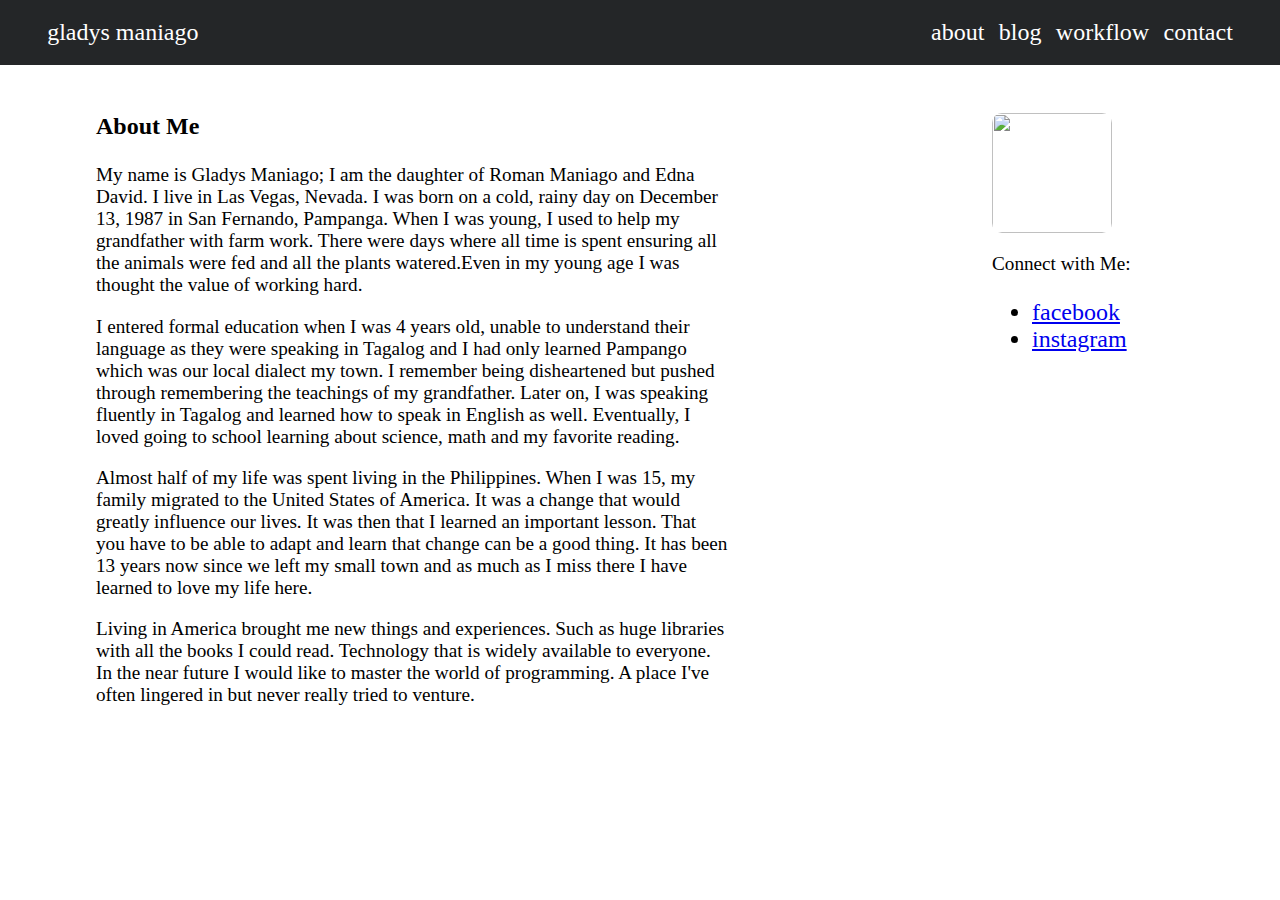
==== about.html @ 4050f422 "Adds content to about.html." ====
<html>
<head>
  <title>About Me</title>
  <link rel="stylesheet" type="text/css" href="app.css">
  <link rel="stylesheet" type="text/css" href="normalize.css">
</head>

<body>
    <ul class="horizontal-nav clearfix">
    <li><h1><a href="http://gladisaur87.github.io">gladys maniago</a></h1></li>

    <li>
      <ul>
        <li><a href="http://gladisaur87.github.io/about.html">about</a></li>
        <li><a href="http://gladisaur87.github.io/blog.html">blog</a></li>
        <li><a href="http://gladisaur87.github.io/workflow.html">workflow</a></li>
        <li><a href="http://gladisaur87.github.io/contact.html">contact</a></li>
      </ul>
    </li>
      
  </ul>
  <div id="main">
    <h3>About Me</h3>
    <p>My name is Gladys Maniago; I am the daughter of Roman Maniago and Edna David. I live in Las Vegas, Nevada. I was born on a cold, rainy day on December 13, 1987 in San Fernando, Pampanga. When I was young, I used to help my grandfather with farm work. There were days where all time is spent ensuring all the animals were fed and all the plants watered.Even in my young age I was thought the value of working hard.</p>

  <p>I entered formal education when I was 4 years old, unable to understand their language as they were speaking in Tagalog and I had only learned Pampango which was our local dialect my town. I remember being disheartened but pushed through remembering the teachings of my grandfather. Later on, I was speaking fluently in Tagalog and learned how to speak in English as well. Eventually, I loved going to school learning about science, math and my favorite reading.</p>
  <p>Almost half of my life was spent living in the Philippines. When I was 15, my family migrated to the United States of America. It was a change that would greatly influence our lives. It was then that I learned an important lesson. That you have to be able to adapt and learn that change can be a good thing. It has been 13 years now since we left my small town and as much as I miss there I have learned to love my life here.</p>
  <p>Living in America brought me new things and experiences. Such as huge libraries with all the books I could read. Technology that is widely available to everyone. In the near future I would like to master the world of programming. A place I've often lingered in but never really tried to venture.</p>
    </p>
  </div>

  <div id="sidebar">
    <img src="me.jpg">
    <p>Connect with Me:</p>
    <ul>
      <li><a href="https://www.facebook.com/gfdmaniago">facebook</a></li>
      <li><a href="https://instagram.com/gladbag13/">instagram</a></li>
     </ul>
  </div>
</body>
</html>
---- app.css ----
ul {
	background-color: #242628;
	}
	/*Horizonal Nav */

*{
	font-family: Andale Mono; 
	box-sizing: border-box;
	font-size: 24px; /* 1em/ 1rem /100*/
}

.clearfix {
	overflow: auto;
}
.horizontal-nav {
	margin: 0;
	padding: 0;
	background-color: #242628;
}

.horizontal-nav h1 {
	margin:0;
	padding:0;
	font-weight: normal;
	font-size: 1rem;
	float: left;
}
.horizontal-nav li {
	list-style: none;

}

.horizontal-nav ul{
	margin:0;
	padding:0;
}
.horizontal-nav a {
		display: block; 
		padding: .8rem .3rem;
		font-weight: normal;
		font-size: 1rem;
		color: white;
		text-decoration: none;
		float: right;

} 
.horizontal-nav > li:first-child{
	float: left;
  	padding-left: 40px;
}

.horizontal-nav > li:last-child{
	float: right;
  	padding-right: 40px;
}
.horizontal-nav > li:last-child li{
	float: left;
}

#main {
	float:left;
	width: 70%;
	padding: 1rem;
    padding-top: 1rem;
    padding-left: 4rem;
    padding-right: 7rem;
}
p{
  font-size: .8rem;
}
#sidebar{
	float:right;
	width: 30%;
	padding: 4rem;
    padding-top: 2rem;
    padding-left: 4rem;
    padding-right: 4rem;
    position: relative;

}
img {
    width: 5rem;
    height: 5rem;
    text-align: center;
	border-radius: 10px;
}
#sidebar ul {
	background: white;
}
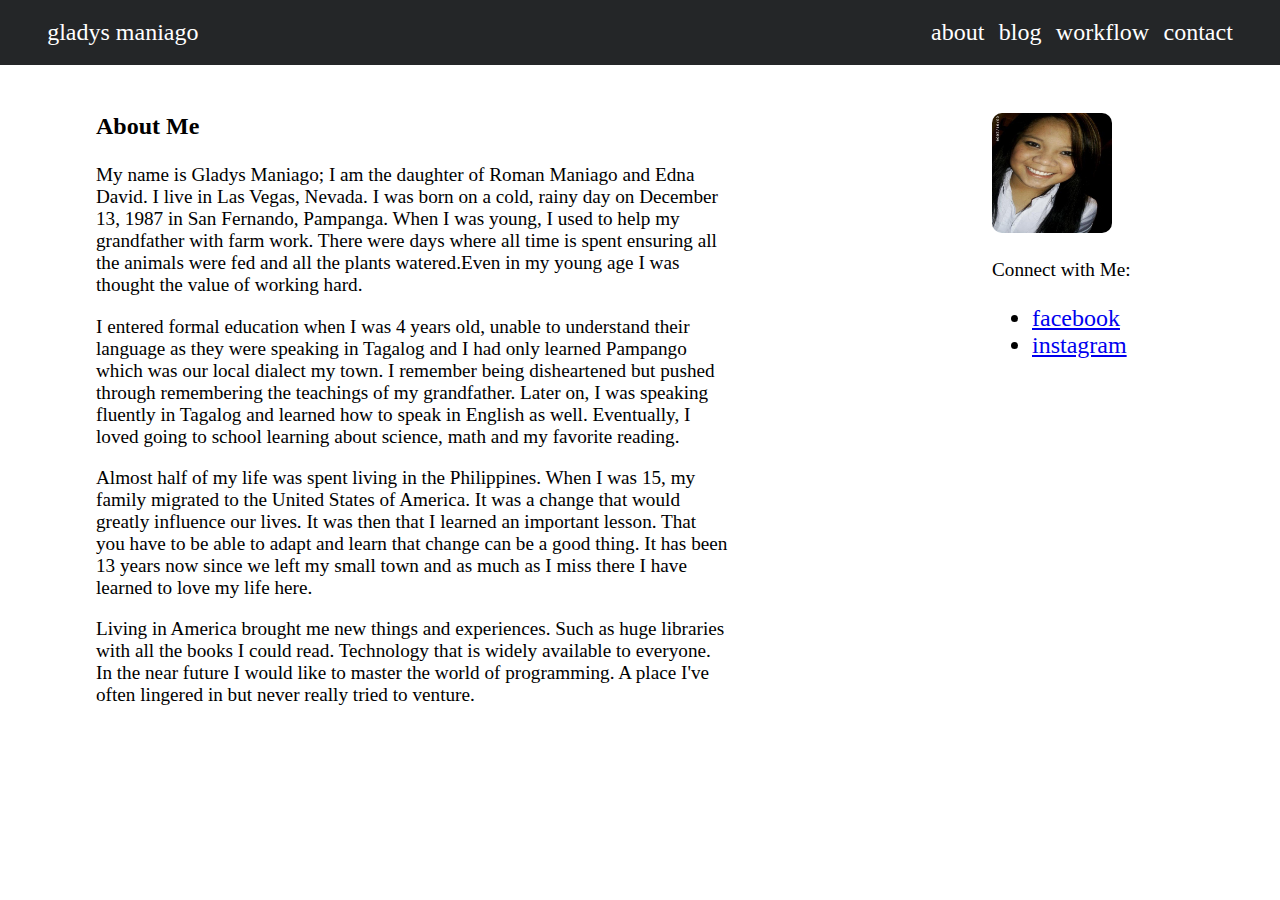
==== commit de08b8f8: "Adds workflow page and content to website." ====
--- a/about.html
+++ b/about.html
@@ -1,3 +1,4 @@
+<!DOCTYPE html>
 <html>
 <head>
   <title>About Me</title>
--- a/app.css
+++ b/app.css
@@ -27,7 +27,6 @@
 }
 .horizontal-nav li {
 	list-style: none;
-
 }
 
 .horizontal-nav ul{
@@ -35,14 +34,13 @@
 	padding:0;
 }
 .horizontal-nav a {
-		display: block; 
-		padding: .8rem .3rem;
-		font-weight: normal;
-		font-size: 1rem;
-		color: white;
-		text-decoration: none;
-		float: right;
-
+	display: block; 
+	padding: .8rem .3rem;
+	font-weight: normal;
+	font-size: 1rem;
+	color: white;
+	text-decoration: none;
+	float: right;
 } 
 .horizontal-nav > li:first-child{
 	float: left;
@@ -51,7 +49,7 @@
 
 .horizontal-nav > li:last-child{
 	float: right;
-  	padding-right: 40px;
+  padding-right: 40px;
 }
 .horizontal-nav > li:last-child li{
 	float: left;
@@ -61,9 +59,9 @@
 	float:left;
 	width: 70%;
 	padding: 1rem;
-    padding-top: 1rem;
-    padding-left: 4rem;
-    padding-right: 7rem;
+  	padding-top: 1rem;
+  	padding-left: 4rem;
+  	padding-right: 7rem;
 }
 p{
   font-size: .8rem;
@@ -72,11 +70,10 @@
 	float:right;
 	width: 30%;
 	padding: 4rem;
-    padding-top: 2rem;
-    padding-left: 4rem;
-    padding-right: 4rem;
-    position: relative;
-
+  	padding-top: 2rem;
+  	padding-left: 4rem;
+  	padding-right: 4rem;
+  	position: relative;
 }
 img {
     width: 5rem;
@@ -85,7 +82,6 @@
 	border-radius: 10px;
 }
 #sidebar ul {
-	background: white;
+  	background: white;
 }
 
-
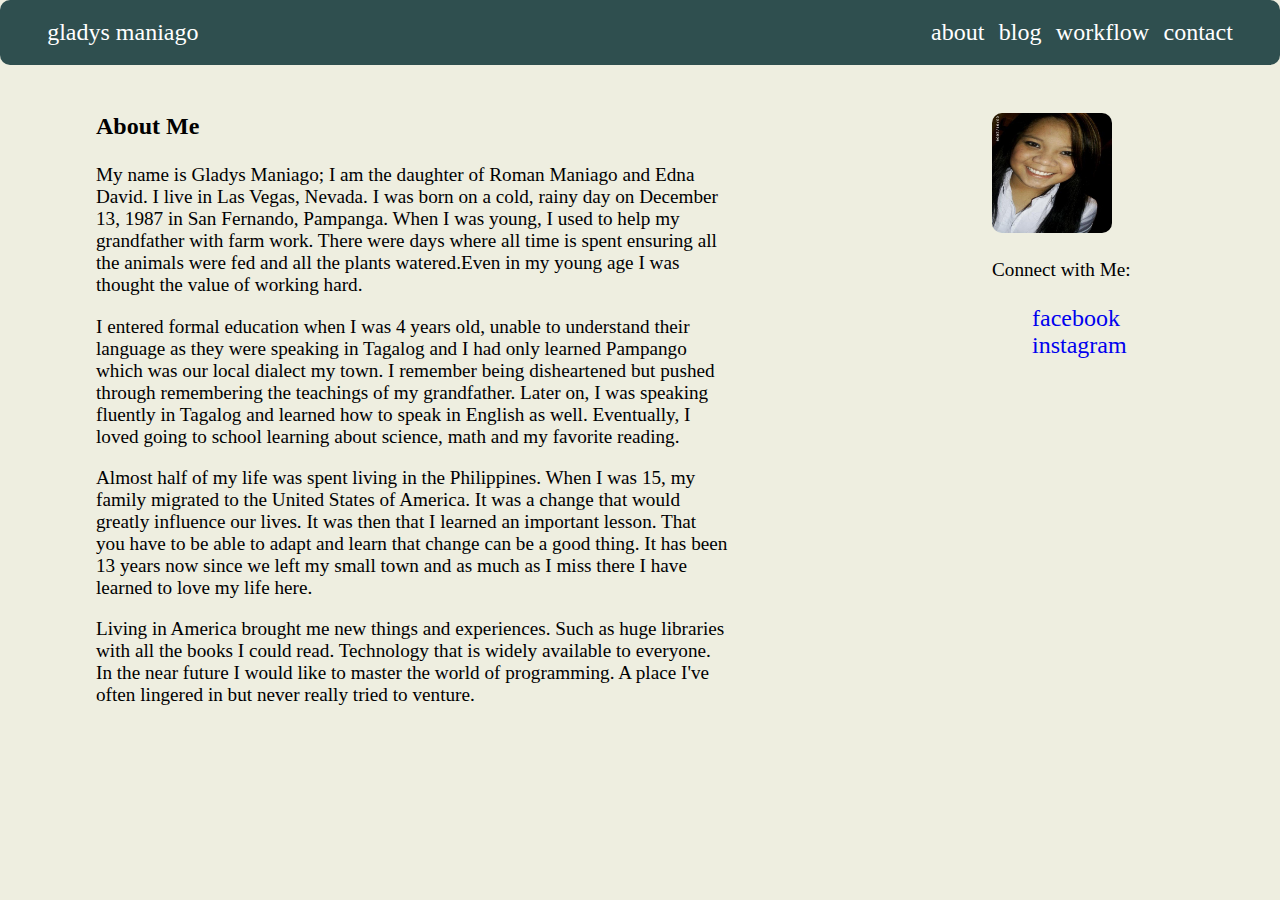
==== commit d2634ca3: "Changes background color to nav bar, adds hover color to nav, adds border radius to nav bar" ====
--- a/about.html
+++ b/about.html
@@ -34,8 +34,8 @@
     <img src="me.jpg">
     <p>Connect with Me:</p>
     <ul>
-      <li><a href="https://www.facebook.com/gfdmaniago">facebook</a></li>
-      <li><a href="https://instagram.com/gladbag13/">instagram</a></li>
+      <li><a href="https://www.facebook.com/gfdmaniago" style="text-decoration: none"> facebook</a></li>
+        <li><a href="https://instagram.com/gladbag13/" style="text-decoration: none">instagram</a></li>
      </ul>
   </div>
 </body>
--- a/app.css
+++ b/app.css
@@ -1,3 +1,6 @@
+body{
+	background-color:#EEEEE0;
+}
 ul {
 	background-color: #242628;
 	}
@@ -15,7 +18,8 @@
 .horizontal-nav {
 	margin: 0;
 	padding: 0;
-	background-color: #242628;
+	background-color: #2F4F4F;
+    border-radius: 10px;
 }
 
 .horizontal-nav h1 {
@@ -42,6 +46,11 @@
 	text-decoration: none;
 	float: right;
 } 
+
+.horizontal-nav a:hover{
+  background-color: #CF5C3F;
+}
+
 .horizontal-nav > li:first-child{
 	float: left;
   	padding-left: 40px;
@@ -63,6 +72,9 @@
   	padding-left: 4rem;
   	padding-right: 7rem;
 }
+#main ul {
+	background-color:#EEEEE0;
+}
 p{
   font-size: .8rem;
 }
@@ -82,6 +94,7 @@
 	border-radius: 10px;
 }
 #sidebar ul {
-  	background: white;
+  	background-color:#EEEEE0;
+  	list-style: none;
 }
 
